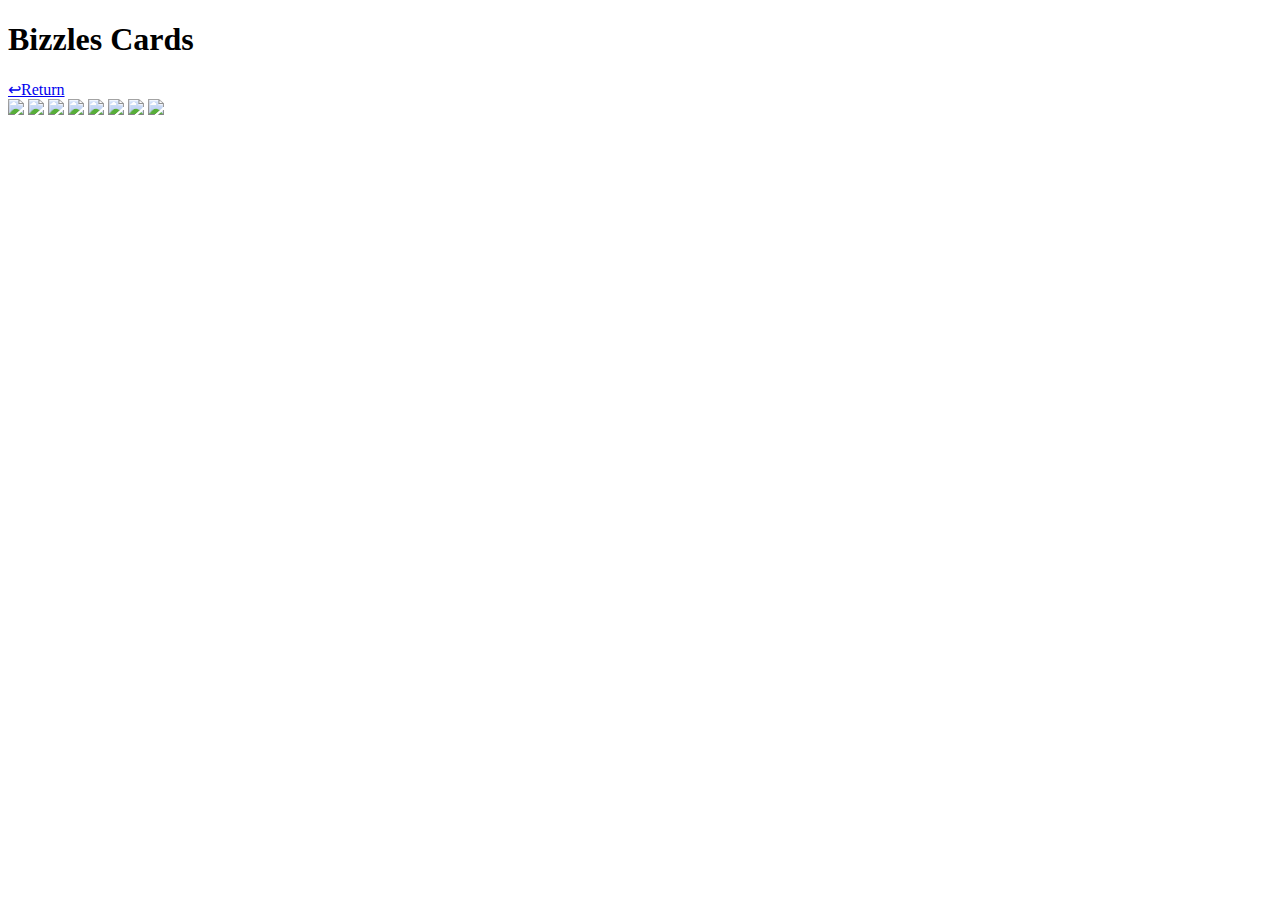
==== templates/portfolio.html @ 8d7107e7 "added python code" ====
<!DOCTYPE html>
<html lang="en">
<head>
    <meta charset="UTF-8">
    <meta http-equiv="X-UA-Compatible" content="IE=edge">
    <meta name="viewport" content="width=device-width, initial-scale=1.0">
    <title>Document</title>
    <link href="https://fonts.cdnfonts.com/css/jelmiroz" rel="stylesheet">
    <link href="https://fonts.cdnfonts.com/css/g-gerak" rel="stylesheet"> 
    <link rel="stylesheet" href="./static/portfolioStyles.css">    
</head>
<body>
    <div class="navbar">
        <h1>Bizzles Cards</h1>
        <a href="/">↩Return</a>
        
    </div>  

    <div id="image-track" data-mouse-down-at="0" data-prev-percentage="0">
        <img class="image" src="letters\letter1.png" draggable="false" />
        <img class="image" src="letters\letter2.png" draggable="false" />
        <img class="image" src="letters\letter3.png" draggable="false" />
        <img class="image" src="letters\letter4.png" draggable="false" />
        <img class="image" src="letters\letter5.png" draggable="false" />
        <img class="image" src="letters\letter6.png" draggable="false" />
        <img class="image" src="letters\letter7.png" draggable="false" />
        <img class="image" src="letters\letter8.png" draggable="false" />
      </div>
      
      
     
     
      <script>
            const track = document.getElementById("image-track");

            const handleOnDown = e => track.dataset.mouseDownAt = e.clientX;

            const handleOnUp = () => {
            track.dataset.mouseDownAt = "0";  
            track.dataset.prevPercentage = track.dataset.percentage;
            }

            const handleOnMove = e => {
            if(track.dataset.mouseDownAt === "0") return;
            
            const mouseDelta = parseFloat(track.dataset.mouseDownAt) - e.clientX,
                    maxDelta = window.innerWidth / 2;
            
            const percentage = (mouseDelta / maxDelta) * -100,
                    nextPercentageUnconstrained = parseFloat(track.dataset.prevPercentage) + percentage,
                    nextPercentage = Math.max(Math.min(nextPercentageUnconstrained, 0), -100);
            
            track.dataset.percentage = nextPercentage;
            
            track.animate({
                transform: `translate(${nextPercentage}%, -50%)`
            }, { duration: 1200, fill: "forwards" });
            
            for(const image of track.getElementsByClassName("image")) {
                image.animate({
                objectPosition: `${100 + nextPercentage}% center`
                }, { duration: 1200, fill: "forwards" });
            }
            }

            /* -- Had to add extra lines for touch events -- */

            window.onmousedown = e => handleOnDown(e);

            window.ontouchstart = e => handleOnDown(e.touches[0]);

            window.onmouseup = e => handleOnUp(e);

            window.ontouchend = e => handleOnUp(e.touches[0]);

            window.onmousemove = e => handleOnMove(e);

            window.ontouchmove = e => handleOnMove(e.touches[0]);
    </script>

</body>

</html>
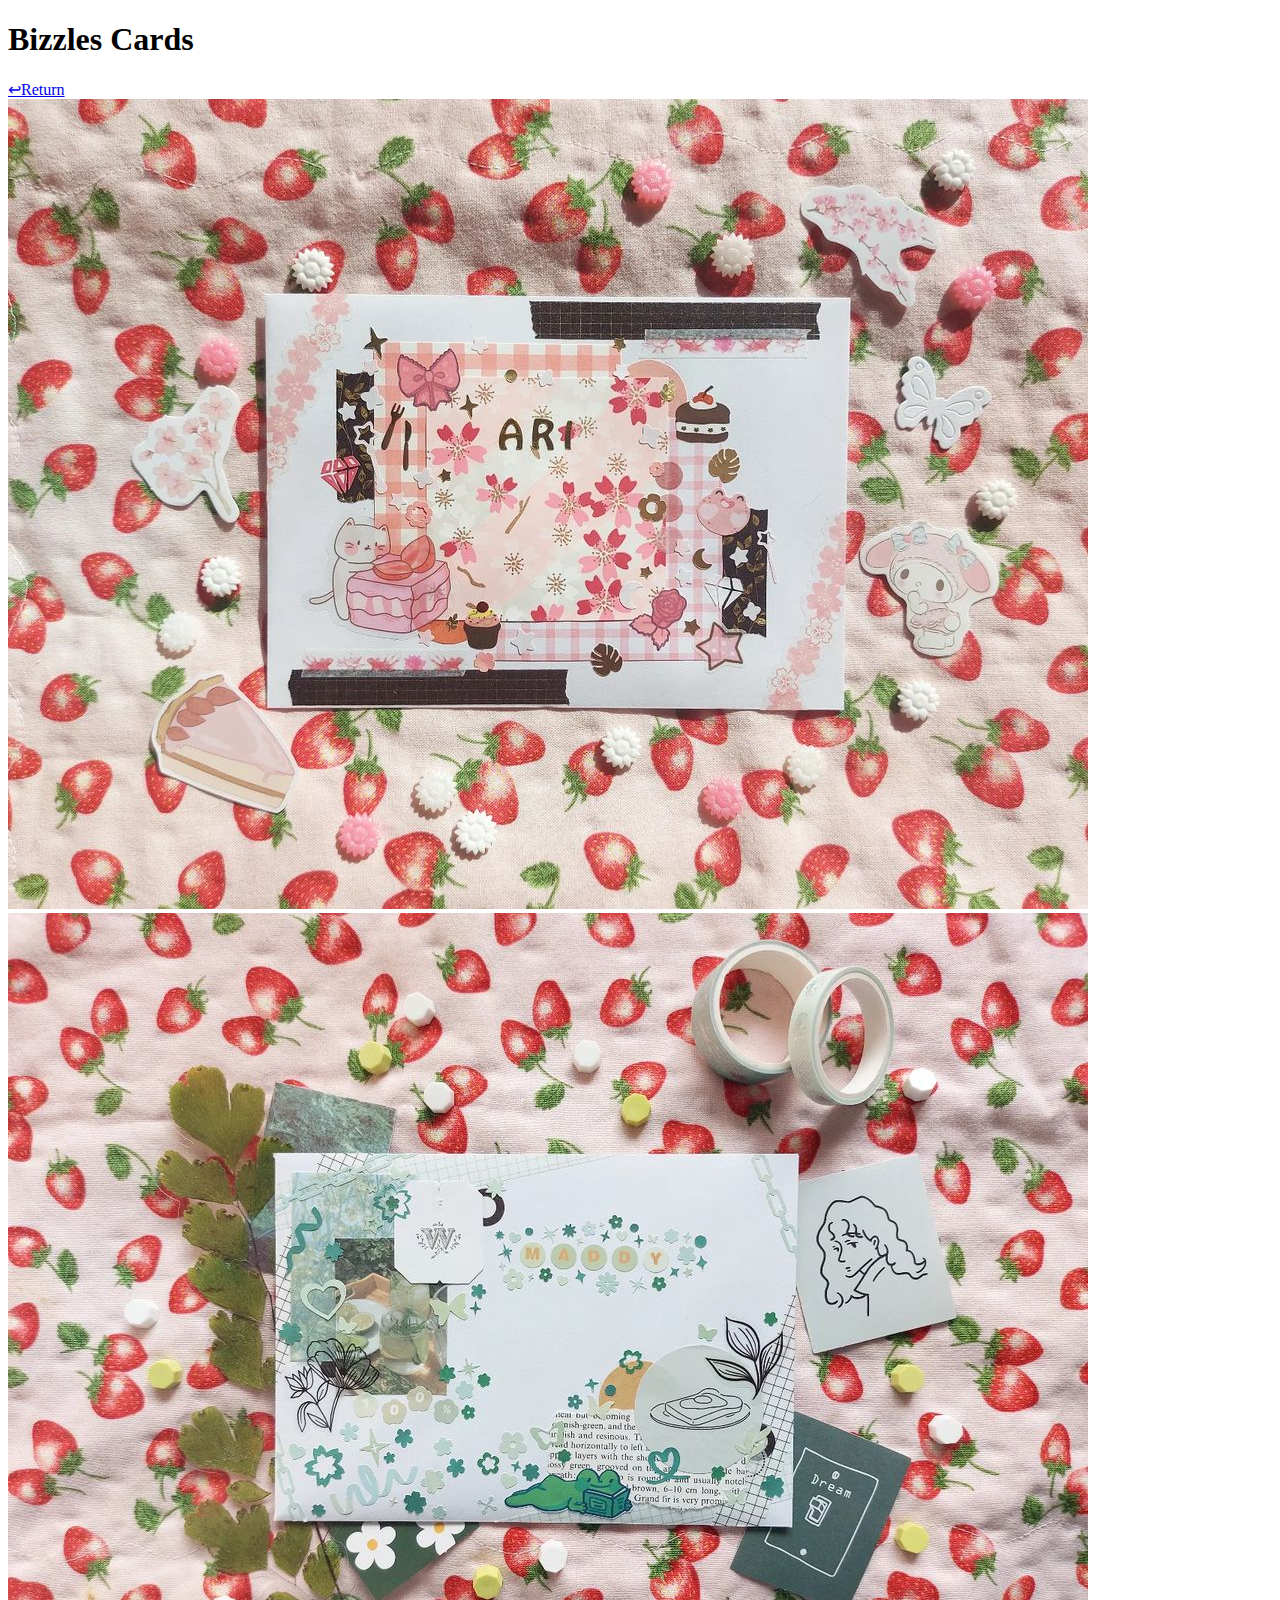
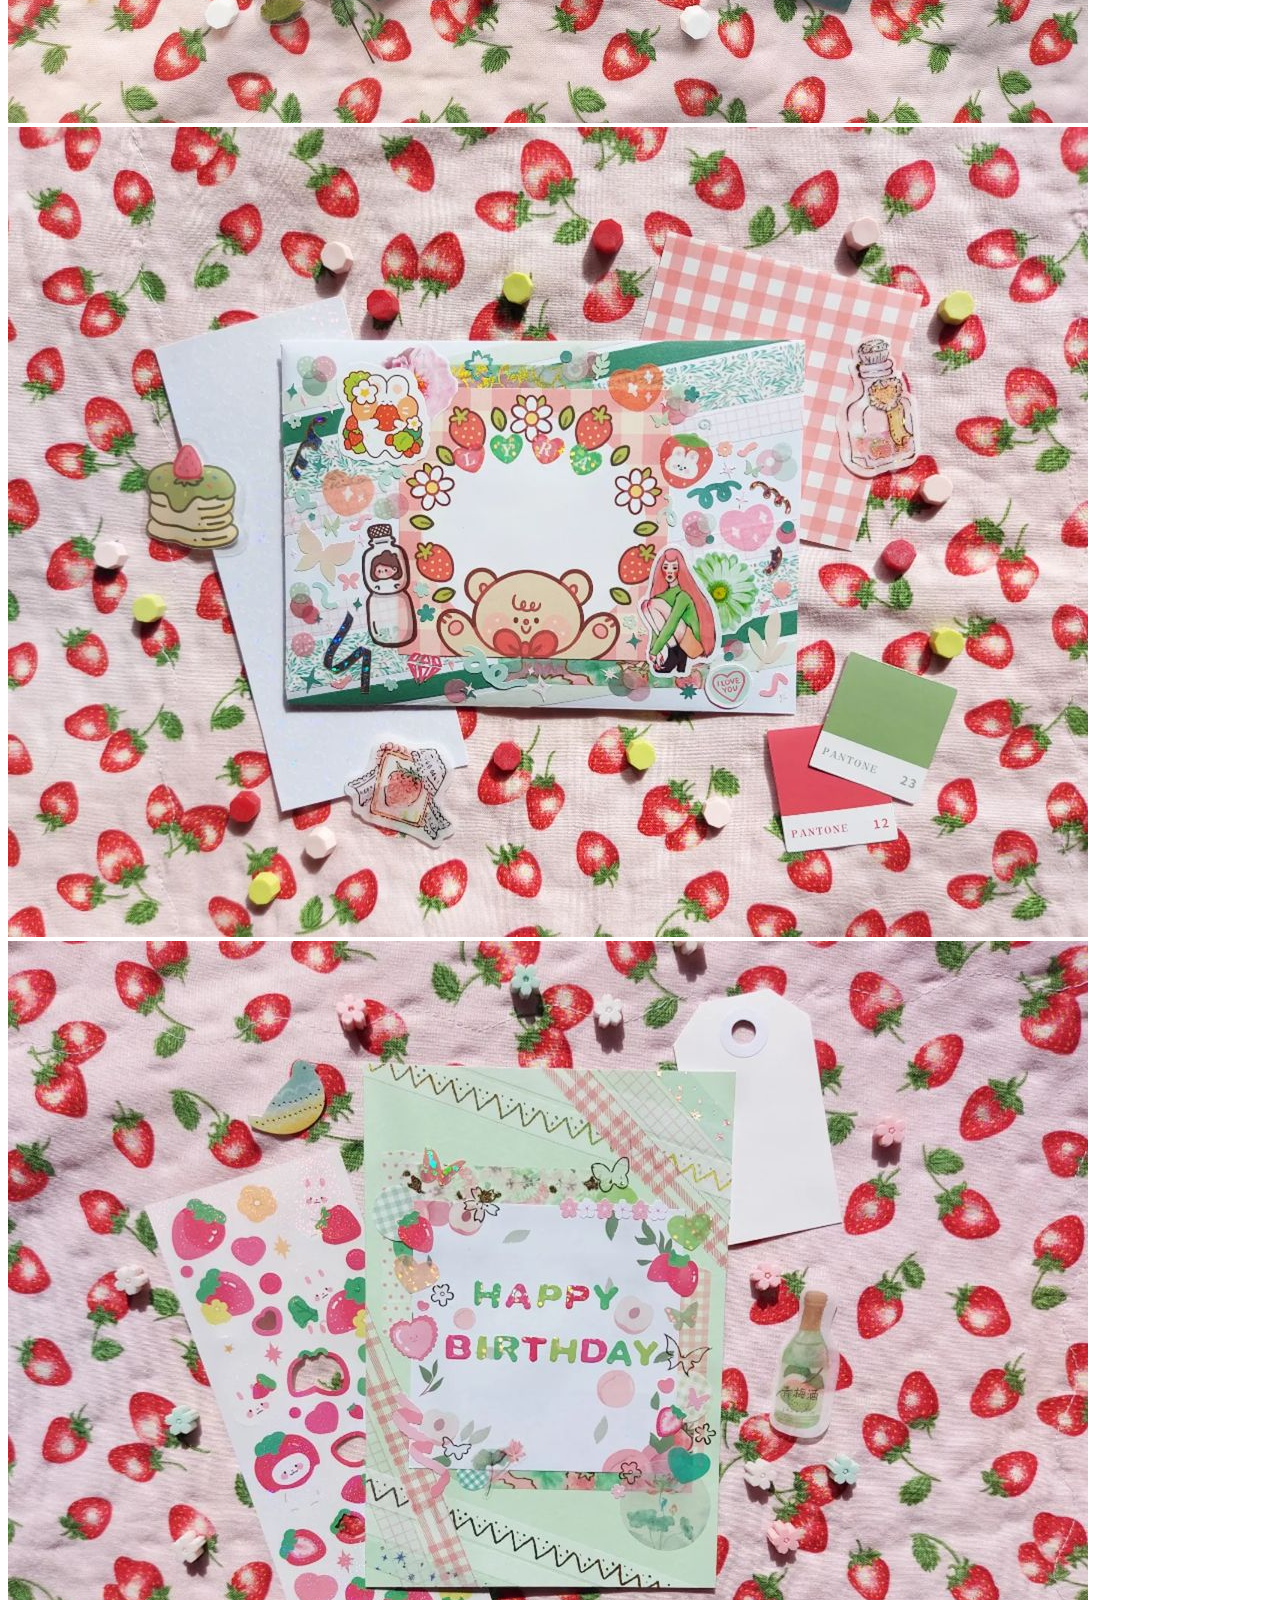
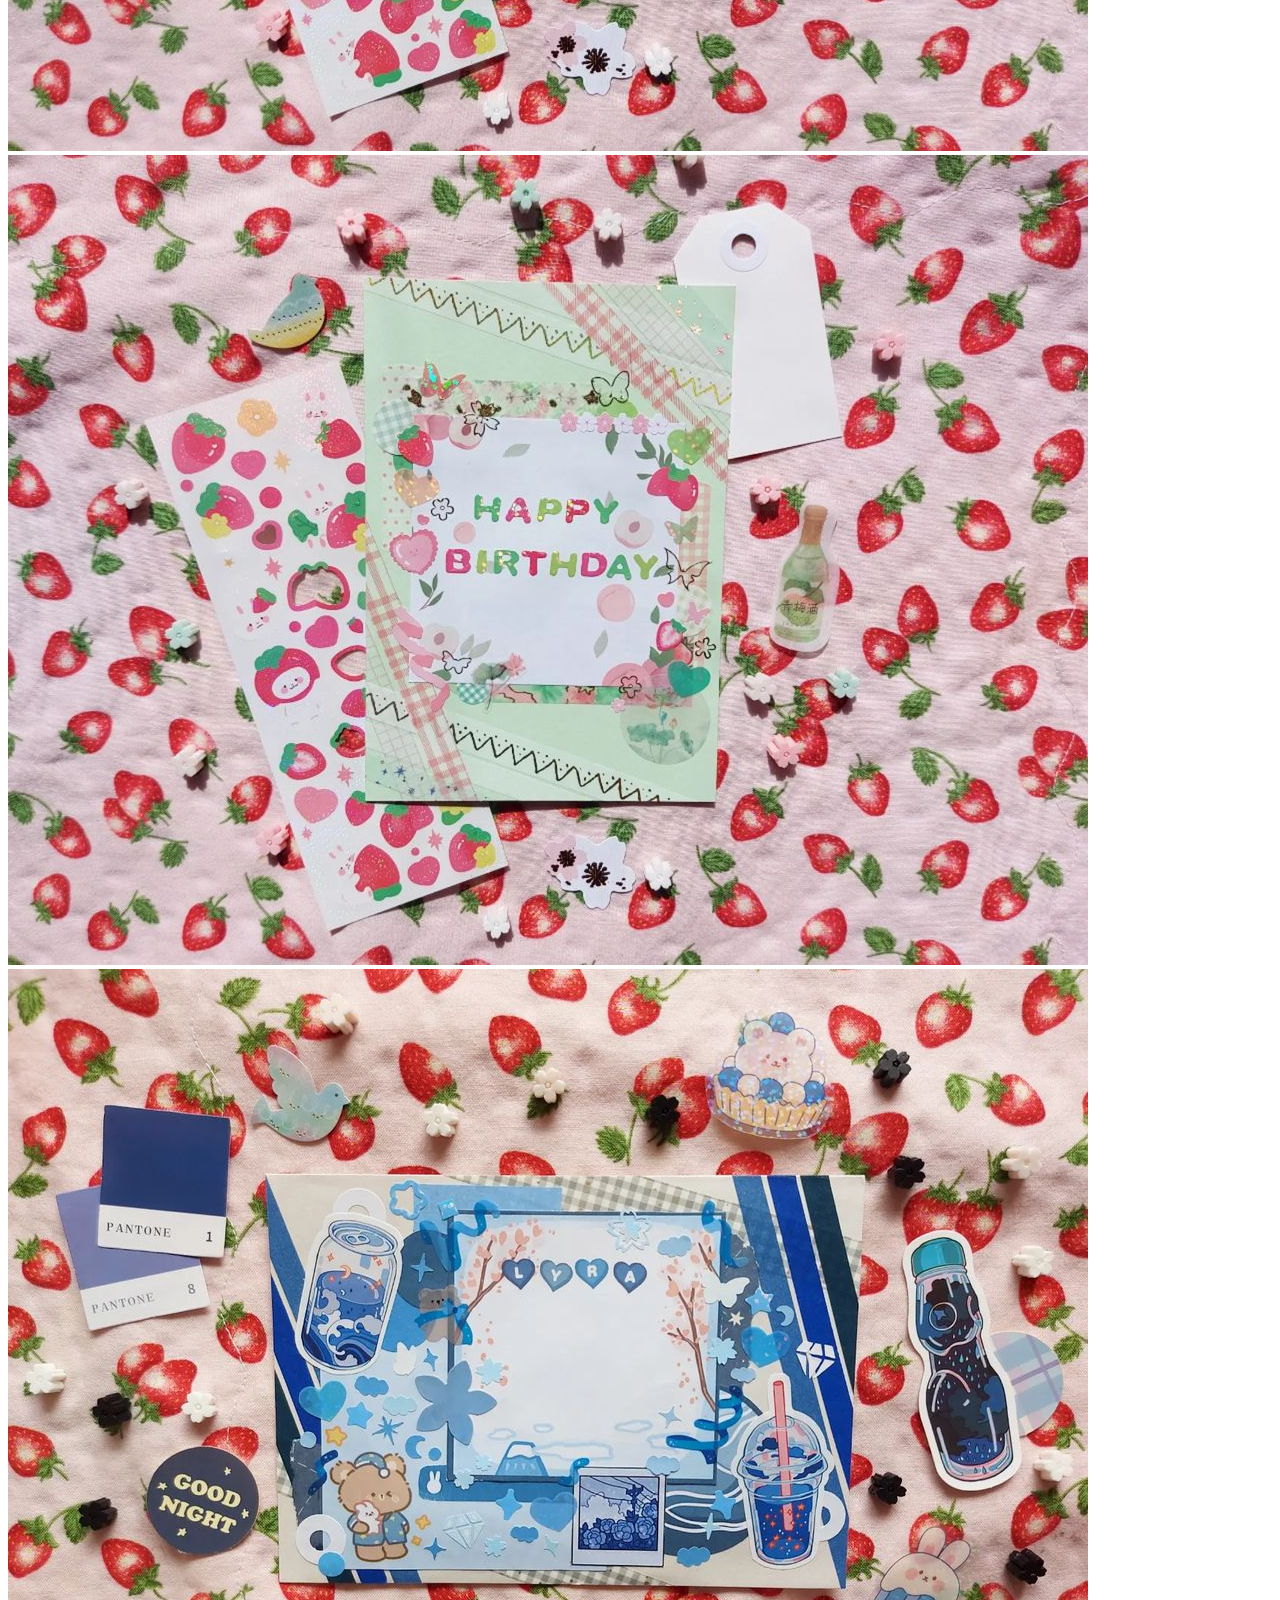
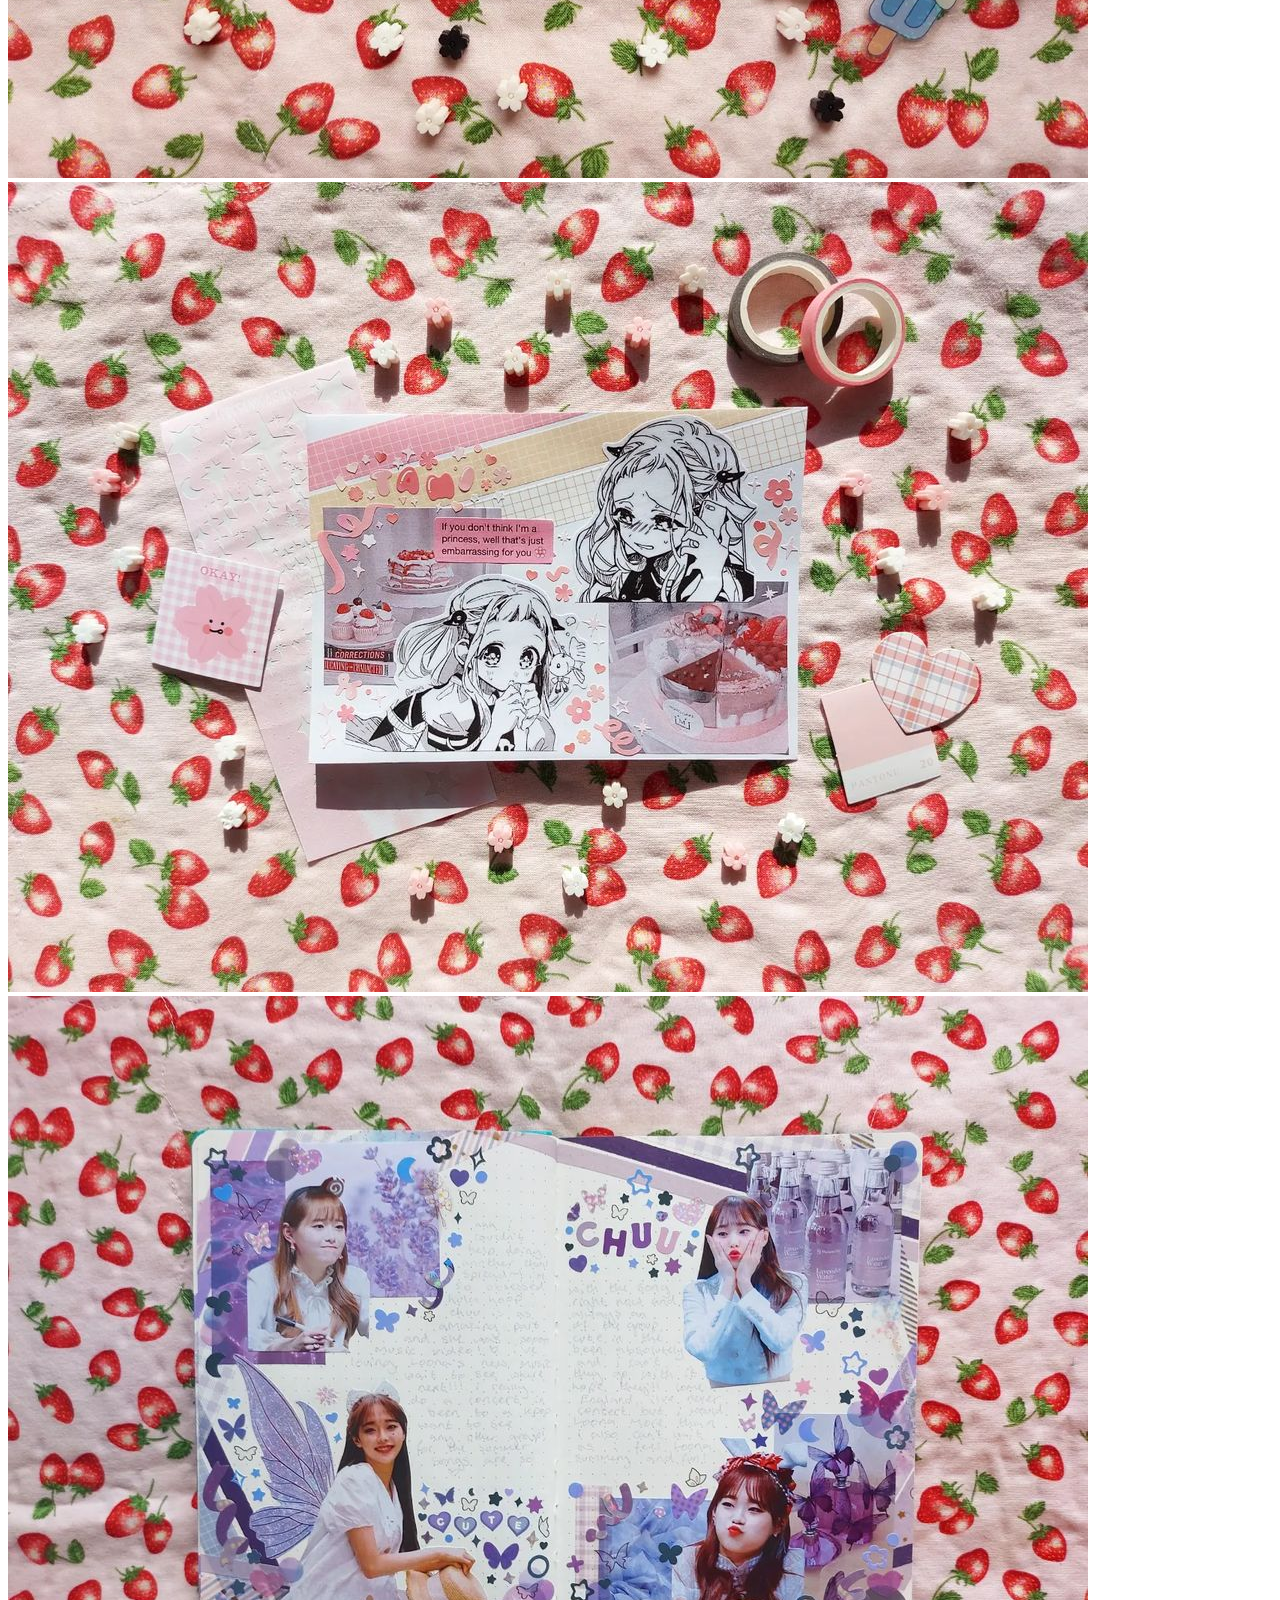
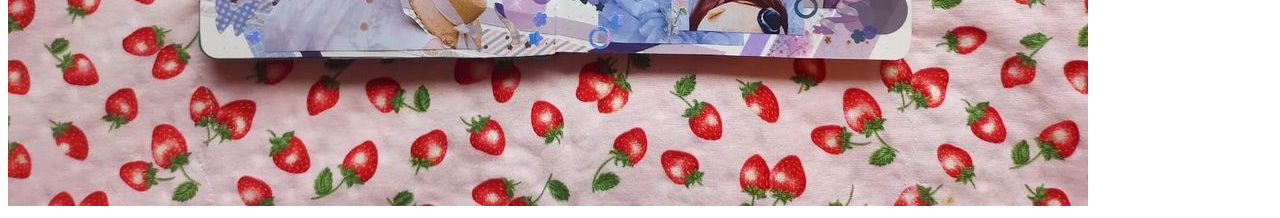
==== commit a47d7f2b: "works" ====
--- a/templates/portfolio.html
+++ b/templates/portfolio.html
@@ -17,14 +17,14 @@
     </div>  
 
     <div id="image-track" data-mouse-down-at="0" data-prev-percentage="0">
-        <img class="image" src="letters\letter1.png" draggable="false" />
-        <img class="image" src="letters\letter2.png" draggable="false" />
-        <img class="image" src="letters\letter3.png" draggable="false" />
-        <img class="image" src="letters\letter4.png" draggable="false" />
-        <img class="image" src="letters\letter5.png" draggable="false" />
-        <img class="image" src="letters\letter6.png" draggable="false" />
-        <img class="image" src="letters\letter7.png" draggable="false" />
-        <img class="image" src="letters\letter8.png" draggable="false" />
+        <img class="image" src="/static/letters\letter1.png" draggable="false" />
+        <img class="image" src="/static/letters\letter2.png" draggable="false" />
+        <img class="image" src="/static/letters\letter3.png" draggable="false" />
+        <img class="image" src="/static/letters\letter4.png" draggable="false" />
+        <img class="image" src="/static/letters\letter5.png" draggable="false" />
+        <img class="image" src="/static/letters\letter6.png" draggable="false" />
+        <img class="image" src="/static/letters\letter7.png" draggable="false" />
+        <img class="image" src="/static/letters\letter8.png" draggable="false" />
       </div>
       
       
